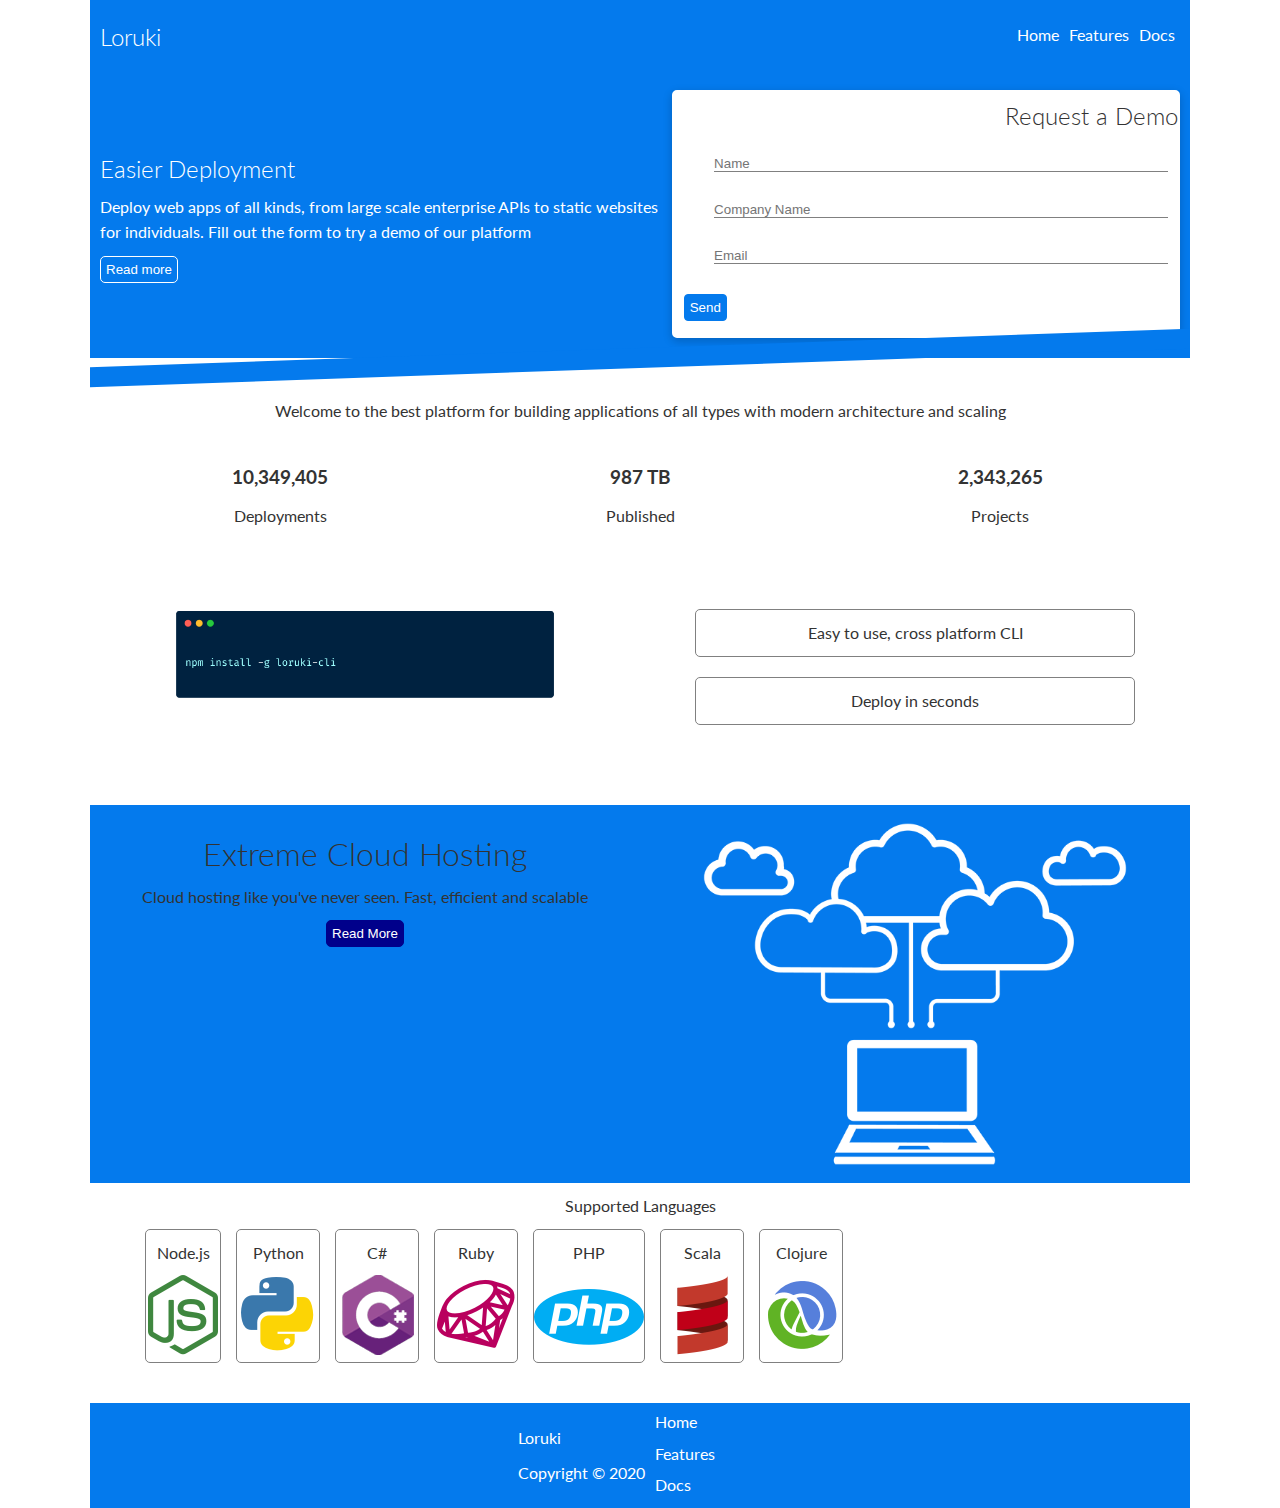
==== loruki/index.html @ 0bc031b6 "final commit" ====
<!DOCTYPE html>
<html lang="en">
<head>
    <meta charset="UTF-8">
    <meta http-equiv="X-UA-Compatible" content="IE=edge">
    <meta name="viewport" content="width=device-width, initial-scale=1.0">
    <title>Loruki | Cloud Hosting</title>
    <link rel="stylesheet" href="./css/styles.css">
    <link rel="stylesheet" href="path/to/font-awesome/css/font-awesome.min.css">
    <link rel="stylesheet" href="https://cdnjs.cloudflare.com/ajax/libs/font-awesome/6.0.0-beta2/css/all.min.css"
        integrity="sha512-YWzhKL2whUzgiheMoBFwW8CKV4qpHQAEuvilg9FAn5VJUDwKZZxkJNuGM4XkWuk94WCrrwslk8yWNGmY1EduTA=="
        crossorigin="anonymous" referrerpolicy="no-referrer" />
</head>
<body>
    <div class="container ">
        <div class="nav-bar flex">
            <h1 class="logo">Loruki</h1>
            <nav class="links">
                <a href="./index.html">Home</a>
                <a href="./features.html">Features</a>
                <a href="./docs.html">Docs</a>
            </nav>
        </div>
        <div class="second-div flex">
            <div class="text-div">
                <h2>Easier Deployment</h2>
                <p>Deploy web apps of all kinds, from large scale enterprise APIs to static websites for individuals. Fill out the form to
                try a demo of our platform</p>
                <button>Read more</button>
            </div>
            <div class="form-div">
                <h2>Request a Demo</h2>
                <form action="" method="post">
                    <input type="text" name="" id="" placeholder="Name">
                    <input type="text" name="" placeholder="Company Name" id="">
                    <input type="email" name="" id="" placeholder="Email">
                    <button id="form-btn" class="btn" type="submit">Send</button>
                </form>
            </div>
        </div>
        <div class="third-div">
            <p>Welcome to the best platform for building applications of all types with modern architecture and scaling</p>
        </div>
        <div class="fourth-div">
            <!-- single icon element start -->
            <div>
                <i class="fas fa-server fa-3x"></i>
                <h3>10,349,405</h3>
                <p>Deployments</p>
            </div>
            <!-- single icon element end -->
            <!-- single icon element start -->
            <div>
                <i class="fas fa-upload fa-3x"></i>
                <h3>987 TB</h3>
                <p>Published</p>
            </div>
            <!-- single icon element end -->
            <!-- single icon element start -->
            <div>
                <i class="fas fa-project-diagram fa-3x"></i>
                <h3>2,343,265</h3>
                <p>Projects</p>
            </div>
            <!-- single icon element end -->
        </div>
        <div class="npm">
            <div class="flex grid">
<div class="nmp-img">
    <img src="./images/cli.png" alt="">
</div>
<div class="npm-text">
    <div class="paragraph">
        <p>Easy to use, cross platform CLI</p>
    </div>
    <div class="npm-simple-text">
        <p>Deploy in seconds</p>
    </div>
</div>
            </div>
            
        </div>
        <div class="hosting">
            <div class="hosting-text">
                <h1>Extreme Cloud Hosting</h1>
                <p>Cloud hosting like you've never seen. Fast, efficient and scalable</p>
                <button>Read More</button>
            </div>
             <img src="./images/cloud.png" alt="">
            
        </div>
        <div class="languages">
            <p>Supported Languages</p>
            <div class="languages-logos flex">
                <!-- logo start -->
                <div class="language-logo">
                    <p>Node.js</p>
                    <img src="./images/logos/node.png" alt="">
                </div>
                <!-- logo end -->
                <!-- logo start -->
                <div class="language-logo">
                    <p>Python</p>
                    <img src="./images/logos/python.png" alt="">
                </div>
                <!-- logo end -->
                <!-- logo start -->
                <div class="language-logo">
                    <p>C#</p>
                    <img src="./images/logos/csharp.png" alt="">
                </div>
                <!-- logo end -->
                <!-- logo start -->
                <div class="language-logo">
                    <p>Ruby</p>
                    <img src="./images/logos/ruby.png" alt="">
                </div>
                <!-- logo end -->
                <!-- logo start -->
                <div class="language-logo">
                    <p>PHP</p>
                    <img src="./images/logos/php.png" alt="">
                </div>
                <!-- logo end -->
                <!-- logo start -->
                <div class="language-logo">
                    <p>Scala</p>
                    <img src="./images/logos/scala.png" alt="">
                </div>
                <!-- logo end -->
                <!-- logo start -->
                <div class="language-logo">
                    <p>Clojure</p>
                    <img src="./images/logos/clojure.png" alt="">
                </div>
                <!-- logo end -->
            </div>
        </div>
        <div class="footer">
            <div class="footer-text">
                <p>Loruki</p>
                <p>Copyright &copy; 2020</p>
            </div>
            <div class="footer-links">
                <a href="">Home</a>
                <a href="">Features</a>
                <a href="">Docs</a>
            </div>
            <div class="footer-logos">
                <i class="fab fa-github fa-2x"></i>
                <i class="fab fa-facebook fa-2x"></i>
                <i class="fab fa-instagram fa-2x"></i>
                <i class="fab fa-twitter fa-2x"></i>

            </div>
        </div>
    </div>
</body>
</html>
---- loruki/css/styles.css ----
@import url("https://fonts.googleapis.com/css2?family=Lato:wght@300&display=swap");

:root {
  --primary-color: #047aed;
  --secondary-color: #1cefa8;
}
/* base styles */
* {
  box-sizing: border-box;
  padding: 0;
  margin: 0;
}
body {
  font-family: "Lato", sans-serif;
  color: #333;
  line-height: 1.6;
}
h1,
h2 {
  font-weight: 300;
  line-height: 1.2;
  margin: 10px 0;
}
p {
  margin: 10px 0;
}
a {
  text-decoration: none;
  color: #333;
}
img {
  width: 100%;
}
button {
  cursor: pointer;
}
button:hover {
  transform: scale(0.98);
}

.container {
  max-width: 1100px;
  /* min-width: 200px; */
  margin: 0 auto;
  text-align: center;
}
.nav-bar {
  display: grid;
  background: var(--primary-color);
  color: #fff;
  height: 70px;
  overflow: hidden;
}
.nav-bar h1 {
  margin-bottom: 0;
}
.logo {
  margin: 5px;
  font-size: 1.5rem;
}
.links {
  display: flex;
  flex-direction: row;
  align-items: center;
  background: var(--primary-color);
  height: 45px;
  margin: 0.1em auto;
}
.links a {
  text-decoration: none;
  color: white;
  margin: 5px;
}
.links a:hover {
  border-bottom: 2px solid black;
}

/* second div */
.second-div {
  background: var(--primary-color);
}
.second-div {
  display: grid;
  position: relative;
}
.second-div::after {
  content: "";
  position: absolute;
  bottom: -10px;
  height: 20px;
  width: 100%;
  background: var(--primary-color);
  transform: skewY(-2deg);
}
.form-div {
  background: white;
  border: 2px solid white;
  border-radius: 5px;
  width: 80%;
  margin: 20px auto;
  text-align: left;
  box-shadow: 0 3px 10px rgba(0, 0, 0, 0.2);
}
.text-div {
  color: #fff;
  animation: slideInFromLeft 1s ease-in;
}
.text-div button {
  background: transparent;
  padding: 5px;
  border: 1px solid white;
  border-radius: 5px;
  color: white;
}
#form-btn {
  background: var(--primary-color);
  color: white;
  border: 1px solid var(--primary-color);
  border-radius: 4px;
  padding: 5px;
  margin: 15px 10px;
  display: block;
}
.form-div {
  animation: slideInFromRight 1s ease-in;
}
.form-div input {
  border: none;
  border-bottom: 1px solid gray;
  margin: 15px 10px;
  width: 90%;
}
.form-div input:focus {
  outline: none;
}

/* third div */
.third-div p {
  margin: 40px 20px;
}

/* 4th div */
.fourth-div {
  display: grid;
  animation: slideInFromBottom 1s ease-in;
}

/* npm */
.npm .grid {
  display: grid;
}
.npm-text {
  width: 80%;
  margin: 0 auto;
}
.npm-text div {
  border: 1px solid grey;
  border-radius: 5px;
  margin-top: 20px;
}
.npm img {
  width: 80%;
}

/* hosting */
.hosting {
  display: grid;
  background: var(--primary-color);
  margin-top: 50px;
}
.hosting-text {
  width: 100%;
  background: var(--primary-color);
  margin-top: 20px;
}
.hosting-text button {
  padding: 5px;
  margin-bottom: 10px;
  background: darkblue;
  color: #fff;
  border: 1px solid darkblue;
  border-radius: 5px;
}
.hosting-img {
  background: linear-gradient(rgba(0, 0, 0, 0.4), rgba(0, 0, 0, 0.4))
    url("./images/cloud.png");
}

/* languages */
.languages {
  width: 60%;
  margin: 10px auto;
  width: 90%;
}
.languages-logos {
  display: grid;
  grid-template-columns: 2fr 2fr;
  gap: 15px 15px;
  text-align: center;
  /* width: 5%; */
  /* height: 20px; */
}
.language-logo:hover {
  transform: translateY(-5px);
}
.language-logo {
  border: 1px solid gray;
  border-radius: 5px;
  position: relative;
  transition: transform 0.5s;
  /* height: 100%; */
}

/* footer */
.footer {
  display: grid;
  background: var(--primary-color);
  text-align: left;
  color: white;
  margin-top: 40px;
}
.footer-links {
  display: flex;
  flex-direction: column;
}
.footer-logos {
  display: flex;
  flex-direction: row;
  margin-left: 8px;
}
.footer-logos i {
  margin: 0 10px;
  cursor: pointer;
}
.footer-links a {
  color: white;
  margin-top: 1px;
  margin-bottom: 5px;
}
.footer-links {
  margin: 5px;
}
.footer-text {
  margin: 5px;
}

@keyframes slideInFromLeft {
  0% {
    transform: translateX(-100%);
  }
  100% {
    transform: translateX(0%);
  }
}

@keyframes slideInFromRight {
  0% {
    transform: translateX(100%);
  }
  100% {
    transform: translateX(0%);
  }
}

@keyframes slideInFromTop {
  0% {
    transform: translateY(-100%);
  }
  100% {
    transform: translateY(0%);
  }
}

@keyframes slideInFromBottom {
  0% {
    transform: translateX(100%);
  }
  100% {
    transform: translateY(0%);
  }
}

/* Tablets */
@media screen and (min-width: 500px) {
  /* nav bar */
  .nav-bar {
    grid-template-columns: 2fr 2fr;
    justify-content: space-between;
  }
  .flex {
    display: flex;
    flex-direction: row;
    align-items: center;
  }
  .nav-bar h1 {
    text-align: left;
    margin-left: 10px;
    /* width: 40%; */
  }
  .links {
    margin-right: 10px;
    text-align: left;
  }
  /* second div */
  .second-div {
    grid-template-columns: 2fr 2fr;
    flex-direction: row;
    align-items: center;
    justify-content: space-between;
  }
  .text-div {
    text-align: left;
    margin-left: 10px;
  }
  .form-div {
    margin-right: 10px;
    text-align: right;
  }
  #form-btn {
    margin-left: 10px;
  }
  /* 4th div */
  .fourth-div {
    grid-template-columns: repeat(3, 1fr);
    margin: 20px 10px;
  }
  .npm {
    display: flex;
    flex-direction: row;
    align-items: center;
  }
  .npm .grid {
    grid-template-columns: 1fr 1fr;
    width: 100%;
    margin: 20px auto;
  }
  .npm img {
    justify-self: flex-start;
  }
  .hosting {
    grid-template-columns: 50% 50%;
  }
  .languages-logos {
    display: flex;
    flex-direction: row;
    flex-wrap: wrap;
  }
  .languages {
    text-align: center;
  }
  .footer {
    grid-template-columns: repeat(3, 1fr);
    display: flex;
    flex-direction: row;
    align-items: center;
    justify-content: center;
  }
  .footer-logos i {
    margin: 0 5px;
  }
}

/* 
===============================
FEATURES
===============================
*/

.features {
  background: var(--primary-color);
  color: white;
  padding: 10px 10px;
  display: grid;
}
.features img {
  width: 100px;
  justify-self: center;
}

.platform {
  display: grid;
  gap: 10px;
  padding-top: 50px;
  background: rgb(248, 245, 245);
}
.features-2 {
  display: grid;
  width: 80%;
  justify-content: center;
  gap: 10px;
  /* background: red; */
  margin: 0 auto;
}
.features-2 i {
  margin: 0 10px;
}
.single-feature {
  border: 1px solid transparent;
  border-radius: 5px;
  box-shadow: 0 0 3px 3px grey;
  /* width: 80%; */
  margin: 10px auto;
}
.single-feature .flex {
  display: flex;
  flex-direction: row;
  align-items: center;
}

/* Tablets */
@media screen and (min-width: 500px) {
  .features {
    grid-template-columns: 1fr 1fr;
  }
  .features-text {
    text-align: left;
    margin-left: 5px;
  }
  .features img {
    justify-self: flex-end;
  }
  .platform {
    grid-template-columns: 1fr 1fr;
  }
  .platform .flex {
    display: flex;
    flex-direction: row;
    align-items: center;
  }
  .features-2 {
    grid-template-columns: repeat(3, 1fr);
    /* gap: 10px; */
  }
  .features-2 > *:first-child {
    grid-column: auto / span 3;
    /* width: 80%; */
  }
  .features-2 > *:nth-child(2) {
    grid-column: 1 / span 2;
    width: 100%;
  }
}

/* 
===============================
DOCS
===============================
*/

.wrapper {
  display: grid;
}
.menu {
  background: lightgray;
  width: 80%;
  margin: 0 auto;
  border-radius: 5px;
  margin-top: 50px;
  text-align: left;
  padding-top: 20px;
}
.menu p {
  margin-left: 10px;
  margin-right: 10px;
  border-bottom: 1px solid gray;
}
.menu h1 {
  margin: 20px 0;
  margin-left: 10px;
}
.intro-page {
  width: 80%;
  text-align: left;
  margin: 0 auto;
  margin-top: 50px;
  border-radius: 8px;
  border: 1px solid lightgray;
}
.intro-page * {
  /* margin: 0 auto; */
  margin-left: 10px;
  margin-right: 10px;
  /* width: 80%; */
}
.info {
  background: rgb(16, 126, 16);
  color: white;
}
.install-block :nth-child(2) {
  background: rgb(65, 64, 64);
  color: white;
  font-size: 10px;
  padding: 10px;
}
button {
  color: #fff;
  background: darkblue;
  padding: 15px;
  border-radius: 6px;
  border: none;
}

/* Tablets */
@media screen and (min-width: 500px) {
  .wrapper {
    grid-template-columns: 1fr 2fr;
    gap: 0;
    align-items: flex-start;
  }
  .docs-text {
    text-align: left;
    margin-left: 5px;
  }
}
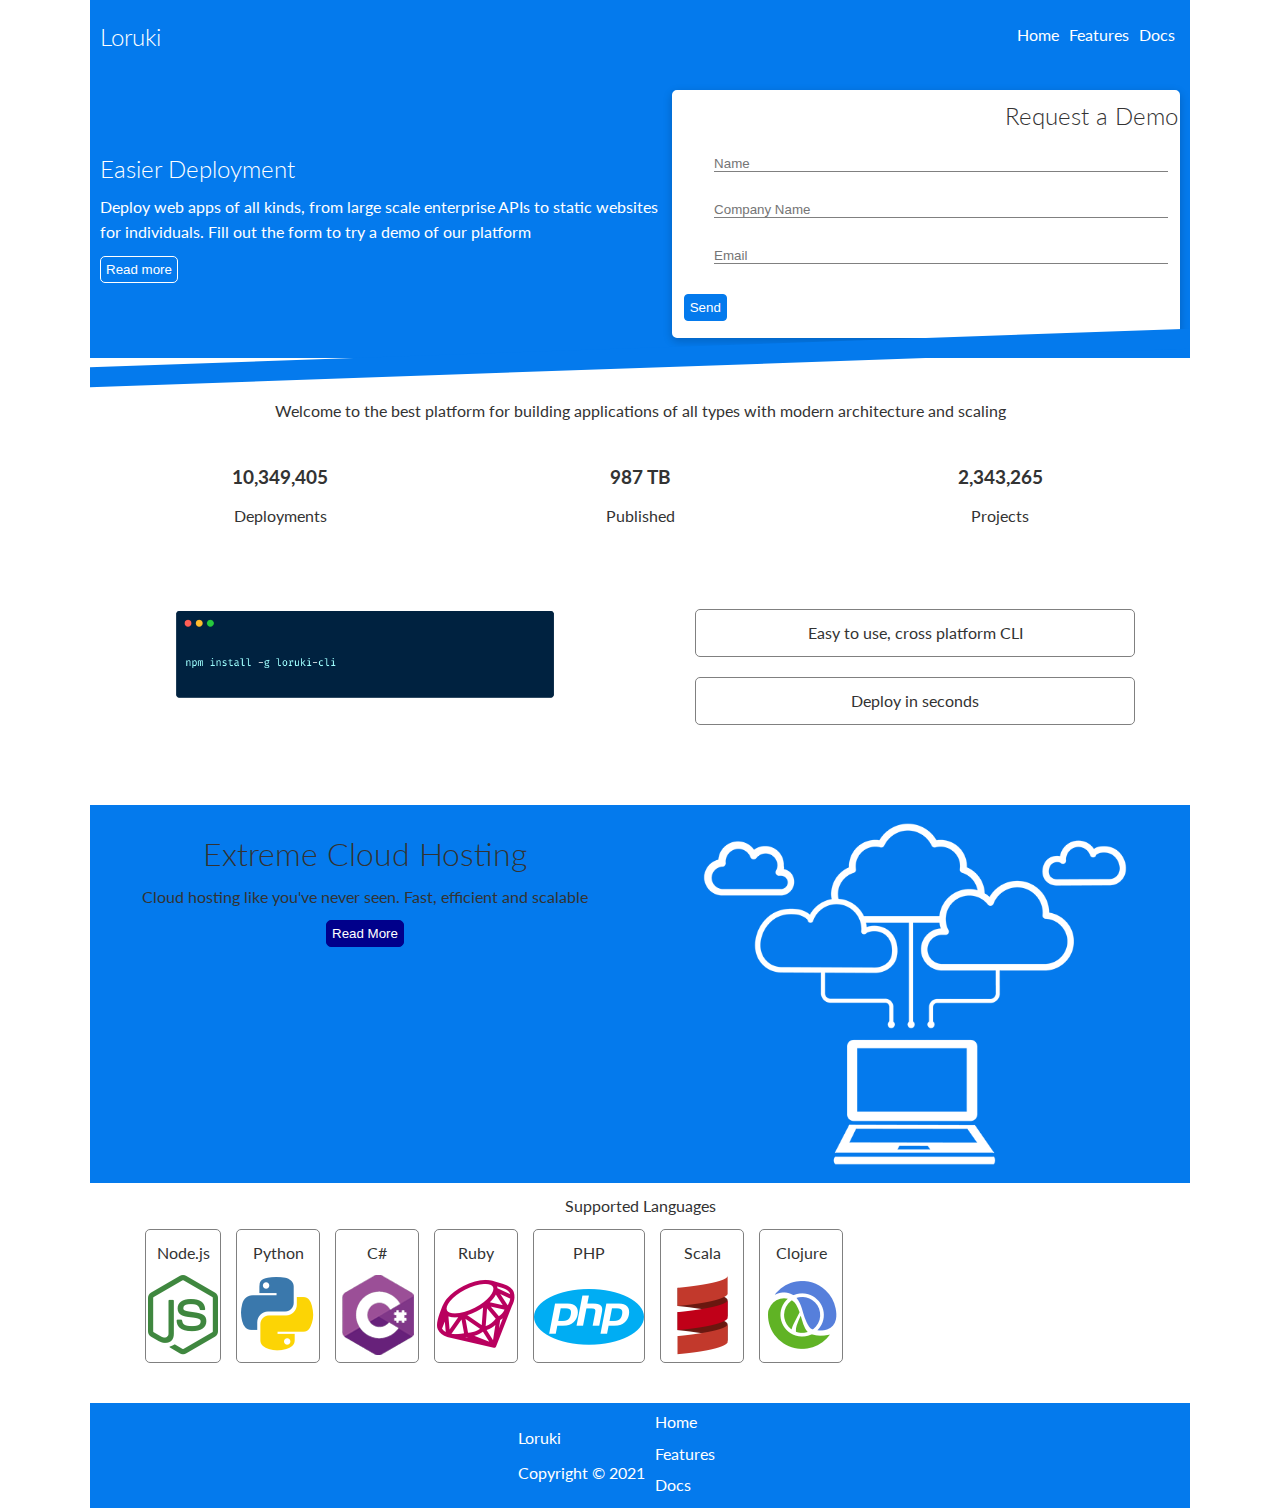
==== commit 1da6f70e: "commit" ====
--- a/loruki/index.html
+++ b/loruki/index.html
@@ -140,7 +140,7 @@
         <div class="footer">
             <div class="footer-text">
                 <p>Loruki</p>
-                <p>Copyright &copy; 2020</p>
+                <p>Copyright &copy; 2021</p>
             </div>
             <div class="footer-links">
                 <a href="">Home</a>
